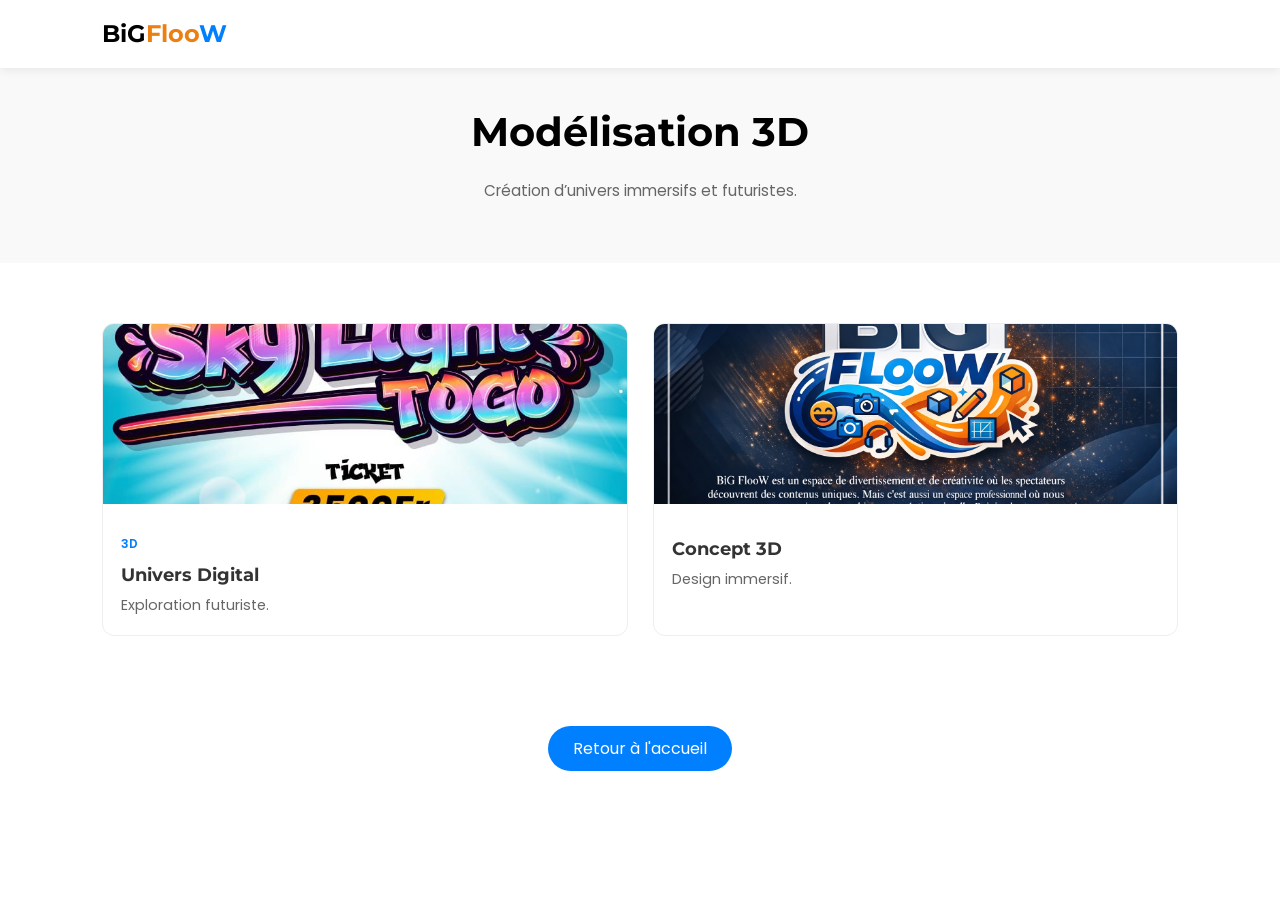
==== PORTFOLIO 3D.html @ f96df305 "Rename PORTFOLIO 3D to PORTFOLIO 3D.html" ====
<!DOCTYPE html>
<html lang="fr">
<head>
<meta charset="UTF-8">
<meta name="viewport" content="width=device-width, initial-scale=1.0">
<title>Portfolio 3D | BiG FlooW</title>

<link href="https://fonts.googleapis.com/css2?family=Montserrat:wght@700&family=Poppins:wght@300;500&display=swap" rel="stylesheet">
<link rel="stylesheet" href="style.css">
</head>

<body>

<nav class="navbar">
<div class="brand">BiG<span class="floo">Floo</span><span class="w">W</span></div>
</nav>

<header class="portfolio-header">
<h1>Modélisation 3D</h1>
<p>Création d’univers immersifs et futuristes.</p>
</header>

<section class="portfolio-grid">

<div class="work-item">
<div class="work-image">
<img src="IMG-20221120-WA0022.jpg">
</div>
<div class="work-desc">
<span class="category">3D</span>
<h4>Univers Digital</h4>
<p>Exploration futuriste.</p>
</div>
</div>

<div class="work-item">
<div class="work-image">
<img src="branding.png">
</div>
<div class="work-desc">
<h4>Concept 3D</h4>
<p>Design immersif.</p>
</div>
</div>

</section>

<div style="text-align:center;">
<a href="index.html" class="back-home">Retour à l'accueil</a>
</div>

</body>
</html>
---- style.css ----
/* =========================================
   VARIABLES
   ========================================= */
:root {
    --accent-blue: #007FFF;
    --accent-orange: #ED7F10;
    --logo-black: #000000;
    --white: #ffffff;
    --dark-grey: #333;
}

/* RESET */
* {
    box-sizing: border-box;
    margin: 0;
    padding: 0;
}

html {
    scroll-behavior: smooth;
    overflow-x: hidden;
}

body {
    font-family: 'Poppins', sans-serif;
    color: var(--dark-grey);
    line-height: 1.6;
}

/* =========================================
   NAVBAR
   ========================================= */
.navbar {
    display: flex;
    justify-content: space-between;
    align-items: center;
    padding: 15px 8%;
    background: rgba(255, 255, 255, 0.98);
    position: fixed;
    width: 100%;
    z-index: 1000;
    box-shadow: 0 2px 10px rgba(0,0,0,0.08);
}

.brand {
    font-family: 'Montserrat', sans-serif;
    font-weight: 700;
    font-size: 1.5rem;
    color: var(--logo-black);
}

.brand .floo { color: var(--accent-orange); }
.brand .w { color: var(--accent-blue); }

.nav-links {
    list-style: none;
    display: flex;
    align-items: center;
}

.nav-links li { margin-left: 25px; }

.nav-links a {
    text-decoration: none;
    color: var(--logo-black);
    font-weight: 500;
    transition: 0.3s;
}

.nav-links a:hover {
    color: var(--accent-blue);
}

.btn-contact {
    background: var(--logo-black);
    color: white !important;
    padding: 10px 20px;
    border-radius: 50px;
}

/* MENU MOBILE */
#check { display: none; }

.checkbtn {
    font-size: 28px;
    cursor: pointer;
    display: none;
    color: var(--logo-black);
}

/* =========================================
   HERO
   ========================================= */
.hero {
    height: 70vh;
    min-height: 550px;
    background: url('Big foow.jpg') center/cover no-repeat;
    position: relative;
    display: flex;
    align-items: center;
    padding: 0 8%;
}

.hero-overlay {
    position: absolute;
    inset: 0;
    background: linear-gradient(to right, rgba(0,0,0,0.85) 40%, transparent);
    z-index: 1;
}

.hero-content {
    position: relative;
    z-index: 2;
    color: white;
    max-width: 750px;
}

.hero-content h1 {
    font-size: clamp(2.2rem, 5vw, 3.8rem);
    font-family: 'Montserrat', sans-serif;
    font-weight: 800;
    margin-bottom: 20px;
}

.highlight {
    color: var(--accent-orange);
}

.hero-content p {
    font-size: 1.1rem;
    color: rgba(255,255,255,0.9);
}

/* =========================================
   SIGNATURE
   ========================================= */
.signature {
    position: absolute;
    bottom: 30px;
    right: 8%;
    display: flex;
    align-items: center;
    gap: 15px;
    z-index: 10;

    background: rgba(255, 255, 255, 0.08);
    backdrop-filter: blur(10px);
    padding: 15px 20px;
    border-radius: 12px;
    max-width: 480px;
}

.mini-logo {
    width: 60px;
    height: 60px;
    object-fit: cover;
    border-radius: 8px;
}

.signature-text {
    color: white;
    font-size: 0.85rem;
}

.tagline {
    color: var(--accent-orange);
    font-weight: 700;
}

/* =========================================
   EXPERTISES
   ========================================= */
.section-padding {
    padding: 80px 8%;
}

.expertise-grid {
    display: flex;
    gap: 30px;
    margin-top: 50px;
}

.expertise-card {
    flex: 1;
    background: white;
    padding: 30px;
    border-radius: 20px;
    border: 1px solid #eee;
    text-align: center;
    position: relative;
    transition: 0.4s;
}

.expertise-card:hover {
    transform: translateY(-10px);
    border-color: var(--accent-blue);
}

.card-bg-icon {
    font-size: 3rem;
    font-weight: 800;
    color: rgba(0,127,255,0.05);
    position: absolute;
    top: 10px;
    right: 20px;
}

.card-line {
    width: 40px;
    height: 3px;
    background: var(--accent-blue);
    margin: 15px auto;
    transition: 0.3s;
}

.expertise-card:hover .card-line {
    width: 80px;
    background: var(--accent-orange);
}

/* =========================================
   STORY
   ========================================= */
.story-flex-container {
    display: flex;
    gap: 50px;
    border-left: 8px solid var(--accent-blue);
    padding-left: 40px;
}

.certification-block-black {
    flex: 1;
    background: #000;
    color: white;
    padding: 40px;
    border-radius: 20px;
    text-align: center;
}

.cert-year {
    font-size: 4rem;
    font-weight: 800;
    color: var(--accent-blue);
}

/* =========================================
   SOCIAL
   ========================================= */
.social-icon-grid {
    display: grid;
    grid-template-columns: repeat(auto-fit, minmax(140px, 1fr));
    gap: 15px;
}

.social-icon {
    padding: 20px;
    border: 1px solid #eee;
    border-radius: 12px;
    text-align: center;
    text-decoration: none;
    color: #333;
    transition: 0.3s;
}

.social-icon:hover {
    background: var(--accent-blue);
    color: white;
}

/* =========================================
   FOOTER
   ========================================= */
.main-footer {
    background: #050505;
    color: white;
    padding: 60px 8% 20px;
}

.footer-container {
    display: grid;
    grid-template-columns: 2fr 1fr 1fr;
    gap: 40px;
}

.footer-col h4 {
    color: var(--accent-orange);
    margin-bottom: 20px;
}

.footer-col ul {
    list-style: none;
}

.footer-col a {
    color: #aaa;
    text-decoration: none;
}

.footer-col a:hover {
    color: white;
}

.footer-bottom {
    text-align: center;
    margin-top: 40px;
    font-size: 0.8rem;
    color: #666;
}

/* =========================================
   WHATSAPP FLOAT
   ========================================= */
.whatsapp-float {
    position: fixed;
    bottom: 30px;
    right: 30px;
    background: #25d366;
    color: white;
    width: 60px;
    height: 60px;
    border-radius: 50%;
    display: flex;
    justify-content: center;
    align-items: center;
    font-size: 30px;
}

/* =========================================
   RESPONSIVE
   ========================================= */
@media (max-width: 992px) {
    .checkbtn { display: block; }

    .nav-links {
        position: fixed;
        width: 100%;
        height: 100vh;
        background: white;
        top: 70px;
        left: -100%;
        flex-direction: column;
        transition: 0.4s;
    }

    #check:checked ~ .nav-links {
        left: 0;
    }

    .expertise-grid {
        flex-direction: column;
    }

    .story-flex-container {
        flex-direction: column;
        border-left: none;
        border-top: 8px solid var(--accent-blue);
        padding-left: 0;
        padding-top: 30px;
    }
}

@media (max-width: 600px) {
    .hero {
        height: 60vh;
        justify-content: center;
        text-align: center;
    }

    .signature {
        left: 20px;
        right: 20px;
        bottom: 100px;
    }

    .footer-container {
        grid-template-columns: 1fr;
        text-align: center;
    }
}

/* =========================
   PORTFOLIO (NOUVELLE SECTION)
   ========================= */

.portfolio-header {
    text-align: center;
    padding: 100px 20px 60px;
    background: #f9f9f9;
}

.portfolio-header h1 {
    font-family: 'Montserrat', sans-serif;
    font-size: 2.5rem;
    color: #000;
}

.portfolio-header p {
    max-width: 600px;
    margin: 15px auto 0;
    color: #666;
    font-size: 0.95rem;
}

/* GRID PROPRE */
.portfolio-grid {
    display: grid;
    grid-template-columns: repeat(auto-fit, minmax(250px, 1fr));
    gap: 25px;
    padding: 60px 8%;
}

/* CARD DESIGN PRO */
.work-item {
    background: #fff;
    border-radius: 12px;
    overflow: hidden;
    transition: 0.3s ease;
    border: 1px solid #eee;
}

.work-item:hover {
    transform: translateY(-8px);
    box-shadow: 0 15px 40px rgba(0,0,0,0.1);
}

/* IMAGE PROPORTIONNELLE */
.work-image img {
    width: 100%;
    height: 180px;
    object-fit: cover;
}

/* TEXTE */
.work-desc {
    padding: 18px;
}

.work-desc .category {
    font-size: 0.75rem;
    font-weight: 600;
    color: var(--accent-blue);
    text-transform: uppercase;
}

.work-desc h4 {
    font-size: 1.1rem;
    margin: 5px 0;
    font-family: 'Montserrat';
}

.work-desc p {
    font-size: 0.9rem;
    color: #666;
}

/* BOUTON RETOUR */
.back-home {
    display: inline-block;
    margin-top: 30px;
    padding: 10px 25px;
    background: var(--accent-blue);
    color: white;
    border-radius: 50px;
    text-decoration: none;
    transition: 0.3s;
}

.back-home:hover {
    background: var(--accent-orange);
}
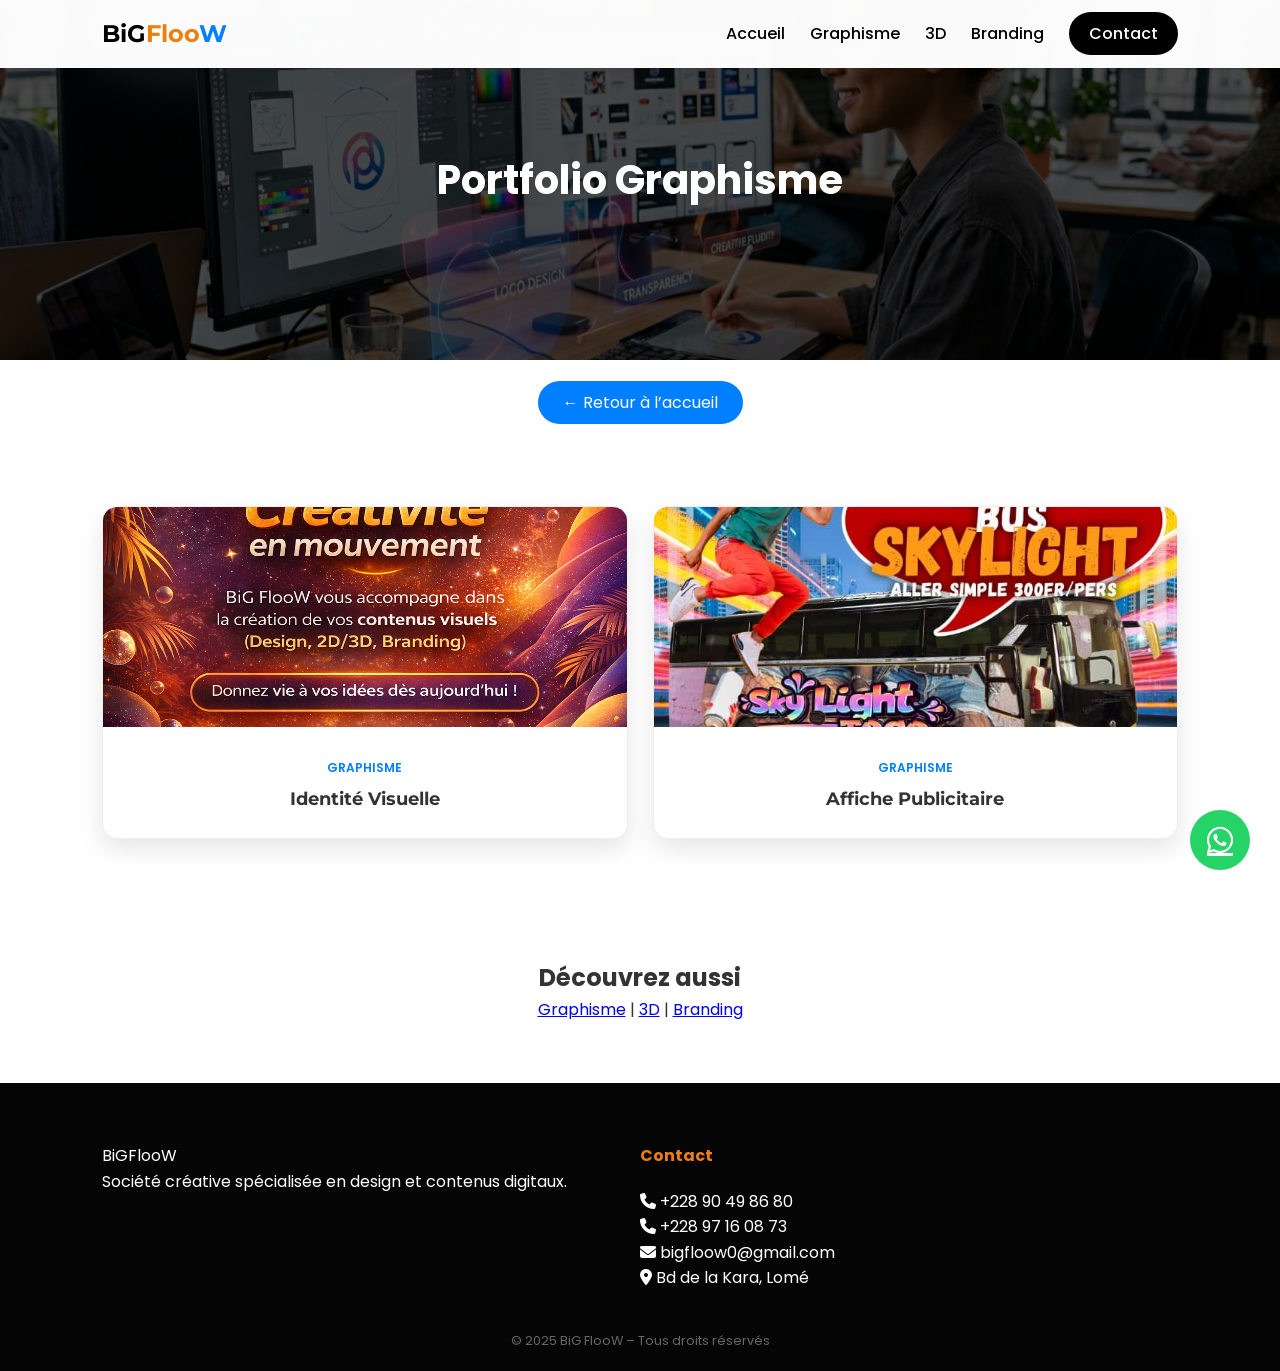
==== commit ef072d6a: "Update PORTFOLIO 3D.html" ====
--- a/PORTFOLIO 3D.html
+++ b/PORTFOLIO 3D.html
@@ -3,51 +3,165 @@
 <head>
 <meta charset="UTF-8">
 <meta name="viewport" content="width=device-width, initial-scale=1.0">
-<title>Portfolio 3D | BiG FlooW</title>
 
-<link href="https://fonts.googleapis.com/css2?family=Montserrat:wght@700&family=Poppins:wght@300;500&display=swap" rel="stylesheet">
+<meta name="description" content="BiG FlooW - Portfolio créatif en design graphique, 3D et branding à Lomé.">
+<title>BiG FlooW | Portfolio</title>
+
+<link href="https://fonts.googleapis.com/css2?family=Montserrat:wght@400;700;800&family=Poppins:wght@300;400;600&display=swap" rel="stylesheet">
+<link rel="stylesheet" href="https://cdnjs.cloudflare.com/ajax/libs/font-awesome/6.4.0/css/all.min.css">
 <link rel="stylesheet" href="style.css">
+
+<style>
+.portfolio-hero {
+    height: 40vh;
+    background: url('Big foow.jpg') center/cover no-repeat;
+    position: relative;
+    display: flex;
+    align-items: center;
+    justify-content: center;
+}
+
+.portfolio-overlay {
+    position: absolute;
+    inset: 0;
+    background: rgba(0,0,0,0.7);
+}
+
+.portfolio-hero h1 {
+    position: relative;
+    color: white;
+    font-size: 2.5rem;
+    z-index: 2;
+}
+
+.portfolio-grid {
+    display: grid;
+    grid-template-columns: repeat(auto-fit, minmax(280px, 1fr));
+    gap: 25px;
+    padding: 60px 8%;
+}
+
+.work-item {
+    background: white;
+    border-radius: 15px;
+    overflow: hidden;
+    transition: 0.3s;
+    box-shadow: 0 10px 25px rgba(0,0,0,0.1);
+}
+.work-item:hover {
+    transform: translateY(-10px);
+}
+
+.work-image img {
+    width: 100%;
+    height: 220px;
+    object-fit: cover;
+}
+
+.work-desc {
+    padding: 20px;
+    text-align: center;
+}
+.category {
+    color: #007FFF;
+    font-weight: bold;
+    font-size: 0.8rem;
+}
+</style>
 </head>
 
 <body>
 
+<!-- NAVBAR -->
 <nav class="navbar">
-<div class="brand">BiG<span class="floo">Floo</span><span class="w">W</span></div>
+    <div class="brand">BiG<span class="floo">Floo</span><span class="w">W</span></div>
+
+    <ul class="nav-links">
+        <li><a href="index.html">Accueil</a></li>
+        <li><a href="portfolio.html">Graphisme</a></li>
+        <li><a href="portfolio-3d.html">3D</a></li>
+        <li><a href="portfolio-branding.html">Branding</a></li>
+        <li><a href="index.html#contact" class="btn-contact">Contact</a></li>
+    </ul>
 </nav>
 
-<header class="portfolio-header">
-<h1>Modélisation 3D</h1>
-<p>Création d’univers immersifs et futuristes.</p>
+<!-- HERO -->
+<header class="portfolio-hero">
+    <div class="portfolio-overlay"></div>
+    <h1>Portfolio Graphisme</h1>
 </header>
 
+<!-- RETOUR -->
+<div style="text-align:center; margin:30px;">
+    <a href="index.html" style="
+        padding:10px 25px;
+        background:#007FFF;
+        color:white;
+        border-radius:30px;
+        text-decoration:none;">
+        ← Retour à l’accueil
+    </a>
+</div>
+
+<!-- GRID -->
 <section class="portfolio-grid">
 
-<div class="work-item">
-<div class="work-image">
-<img src="IMG-20221120-WA0022.jpg">
-</div>
-<div class="work-desc">
-<span class="category">3D</span>
-<h4>Univers Digital</h4>
-<p>Exploration futuriste.</p>
-</div>
-</div>
+    <div class="work-item">
+        <div class="work-image"><img src="concep 3.jpeg"></div>
+        <div class="work-desc">
+            <span class="category">Graphisme</span>
+            <h4>Identité Visuelle</h4>
+        </div>
+    </div>
 
-<div class="work-item">
-<div class="work-image">
-<img src="branding.png">
-</div>
-<div class="work-desc">
-<h4>Concept 3D</h4>
-<p>Design immersif.</p>
-</div>
-</div>
+    <div class="work-item">
+        <div class="work-image"><img src="IMG-20221127-WA0012.jpg"></div>
+        <div class="work-desc">
+            <span class="category">Graphisme</span>
+            <h4>Affiche Publicitaire</h4>
+        </div>
+    </div>
 
 </section>
 
-<div style="text-align:center;">
-<a href="index.html" class="back-home">Retour à l'accueil</a>
-</div>
+<!-- NAVIGATION ENTRE PORTFOLIOS -->
+<section style="text-align:center; padding:60px;">
+    <h2>Découvrez aussi</h2>
+    <p>
+        <a href="portfolio.html">Graphisme</a> |
+        <a href="portfolio-3d.html">3D</a> |
+        <a href="portfolio-branding.html">Branding</a>
+    </p>
+</section>
+
+<!-- FOOTER -->
+<footer class="main-footer">
+    <div class="footer-container">
+
+        <div class="footer-col branding">
+            <div class="brand-footer">BiG<span class="floo">Floo</span><span class="w">W</span></div>
+            <p>Société créative spécialisée en design et contenus digitaux.</p>
+        </div>
+
+        <div class="footer-col">
+            <h4>Contact</h4>
+            <p><i class="fas fa-phone"></i> +228 90 49 86 80</p>
+            <p><i class="fas fa-phone"></i> +228 97 16 08 73</p>
+            <p><i class="fas fa-envelope"></i> bigfloow0@gmail.com</p>
+            <p><i class="fas fa-map-marker-alt"></i> Bd de la Kara, Lomé</p>
+        </div>
+
+    </div>
+
+    <div class="footer-bottom">
+        <p>© 2025 BiG FlooW – Tous droits réservés</p>
+    </div>
+</footer>
+
+<!-- WHATSAPP -->
+<a href="https://wa.me/22890498680" class="whatsapp-float" target="_blank">
+    <i class="fab fa-whatsapp"></i>
+</a>
 
 </body>
 </html>
